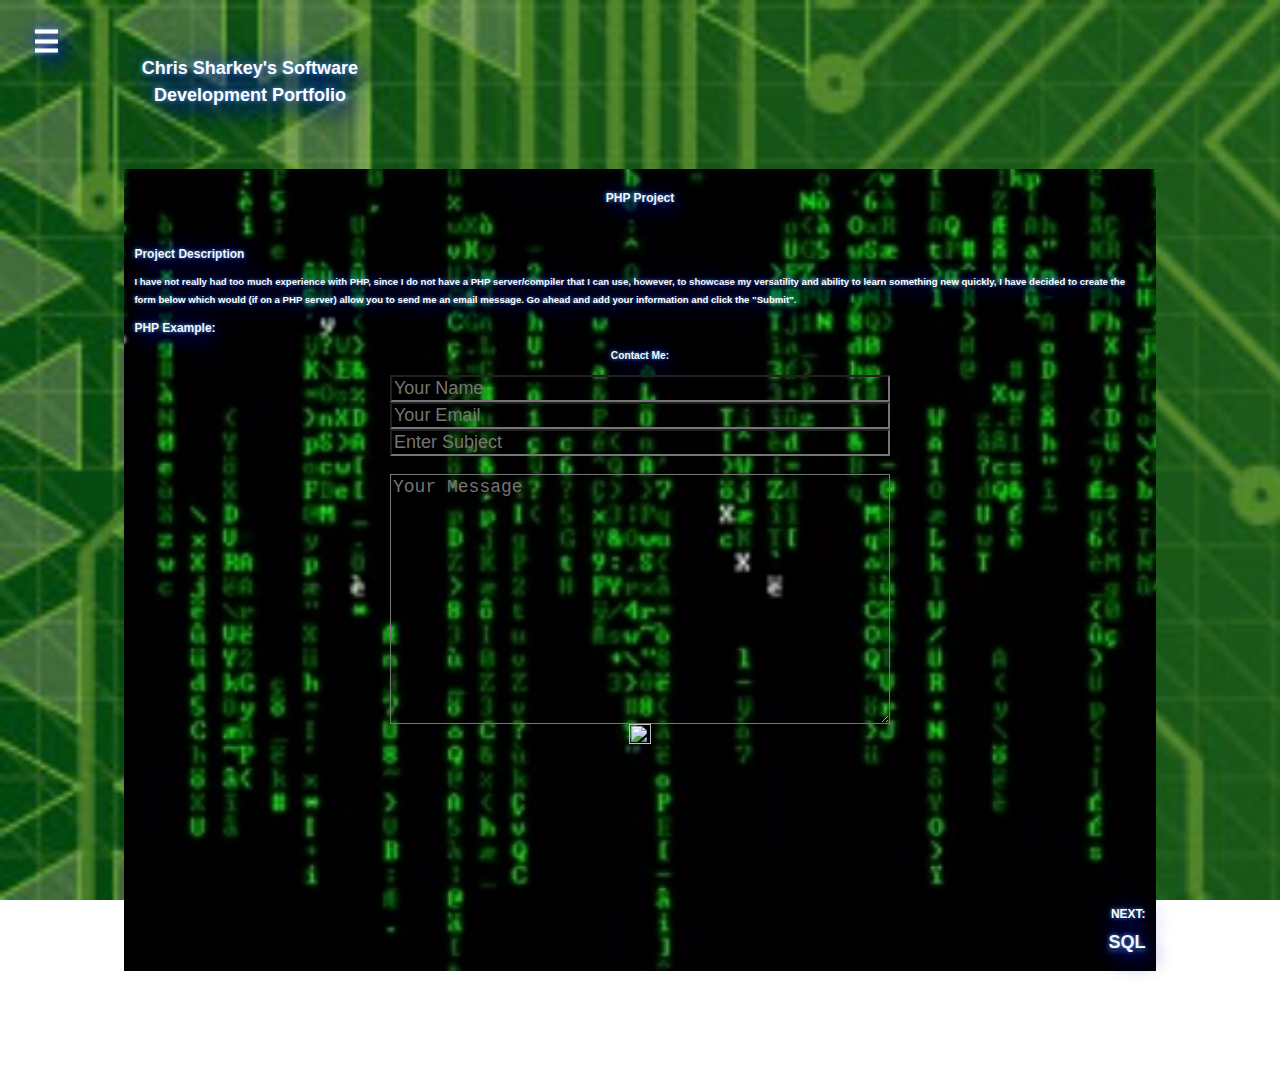
==== php.html @ 78840508 "Uploaded Files" ====
<DOCTYPE! html>
<html lang="en">


</html>

 <head>
        <meta charset="utf-8">
        <meta name="description" content="Sharkey's Software Development Portfolio">
        <!-- <meta name="viewport" content="width=device-width, initial-scale=1.0, maximum-scale= 1.0, user-scalable= 0,"> -->
        <meta name="viewport" content="width=device-width, initial-scale=1.0">
        <meta name="keywords" content="portfolio, software developer, C++, Java, JavaScript, PHP, SQL" />
		
        <title>Chris Sharkey's Software Development Portfolio: PHP Page </title>
        
        <link rel="stylesheet" href="layout.css">
        <link rel="stylesheet" href="sidenav2.css">
        <link rel="stylesheet" href="responsive.css">
		
		<style>
		.error {color: red;}
	    </style>
    
 </head>
 
<body>

	<header id="header">
	
		<nav class="snav-sidenav snav-white snav-animate-left" style="display:none; z-index:5; position:fixed; text-shadow:none;" id="mySidenav">
			<h4><a href="javascript:void(0)" onclick="snav_close()" class="snav-closenav snav-large" style="color:red;">Close ×</a></h4>
				<a href="index.html" target="_self">Home</a>
				<a href="cplusplus.html" target="_self">C++ Project</a>
				<a href="java.html" target="_self">Java Project</a>
				<a href="javascript.html">JavaScript Project</a>
				<!-- <a href="php.html" target="_self">PHP Project</a> -->
				<a href="sql.html" target="_self">SQL Project</a>
				<a href="excelvba.html" target="_self">VBA Project</a>

		</nav>

		<div class="snav-overlay snav-animate-opacity" onclick="snav_close()" style="cursor:pointer" id="myOverlay"></div>

		<div class="snav-container">
		<span class="snav-opennav snav-xxlarge" onclick="snav_open()" style="position: fixed;">☰</span>

		<div class="header">
			<h1>Chris Sharkey's Software Development Portfolio</h1>
		</div> 
		
	</header>
  
	 
     
<script>
function snav_open() {
    document.getElementById("mySidenav").style.display = "block";
    document.getElementById("myOverlay").style.display = "block";
}
function snav_close() {
    document.getElementById("mySidenav").style.display = "none";
    document.getElementById("myOverlay").style.display = "none";
}
</script>
    
            
    <main class="container">
    
        <div>
        <center><h2>PHP Project</h2></center>
        
           <br>
			
       <h2>Project Description</h2>
        
			<p>
			 I have not really had too much experience with PHP, since I do not have a PHP server/compiler that I can use, however, to showcase my versatility and 
			 ability to learn something new quickly, I have decided to create the form below which would (if on a PHP server) allow you to send me an email message.  
			 Go ahead and add your information and click the "Submit".

        
		</div>
		
		<div>
        <h2>PHP Example:</h2>

			
			<div>
			
			<center><h3>Contact Me:</h3></center>
			<center><form action="form_submit.php" method="post">
				<input name="name" type="text" placeholder="Your Name" style="width: 500px; font-size: 18px; color: white; background:transparent;" required><br>
				<input name="email" type="text" placeholder="Your Email" style="width: 500px; font-size: 18px; color: white; background:transparent;" required><br>
				<input name="subject" type="text" placeholder="Enter Subject" style="width: 500px; font-size: 18px; color: white; background:transparent;" required><br><br>
				<textarea name="message" type="text" placeholder="Your Message" style="width: 500px; font-size: 18px; color: white;background:transparent; height: 250px;"  row ="4" required></textarea>
				<br>
				<a href="https://onlinegdb.com/ByF7ELAo4" target="_blank" onclick="submitForm()"><img src="Submit.png" alt="Submit" style="width:15%; height:auto;"></a>
				<!-- <input type="submit" value="SEND MESSAGE" onclick="myFunction()"> -->
			</form></center>
			</div>
<!-- I was thinking about using this function below, but then thought against it as it would require you to copy and paste into web browser -->			
			<script>
			function submitForm() 
			{
			 alert("If on a PHP server an email would be sent to me with the your information and message, however, since not on a PHP server I have linked the 'submit' button to generate this message.  Once you click 'ok' you will be redirected to a page to view the PHP code that would be executed to send the message in the form. ");
			}
			</script>
        </div>
        
        <br><br>
        <div Style="text-align:right">
		NEXT:
		<a href="sql.html" target="_self" alt="SQL Example Link"><h5>SQL</h5> </a>

		</div>
    </main>
    

    </body>
	
    <footer>
        <center>
		<a href="#header"> Back To Top </a>
        </center>
    </footer>
		
</html>
---- layout.css ----
html 
	{
	width: 1920px;
	height: auto;
	-ms-font-size-adjust: 0.58;
	-webkit-font-size-adjust: 0.58;
	overflow-x: hidden;
	font-size: 20px;
	}

html
	{
	background-image: url("background.jpg");
	background-repeat: no-repeat;
	background-attachment: fixed;
	background-size: cover;
	}

body
	{
	max-width: 80%;
	height: auto;
	box-padding: 2%;
	color: #FFFFFF;
	font-weight: bold;
	text-shadow: 10px 10px 20px darkblue, 0px 0px 25px blue, 0px 0px 5px skyblue;
	}

html, body
	{
	font-family: Verdana, sans-serif;
	line-height: 1.5;
	}

header
	{
	max-width: 100%;
	height: auto;
	margin-bottom: 2%;
	padding: 2%;
	display: flex;
	display: -webkit-flex;
	}

footer	
	{
	height: auto;
	max-width: 100%;
	margin: 2%;
	padding: 2%;
	color: yellow;
	text-shadow: 10px 10px 20px darkblue, 0px 0px 25px blue, 0px 0px 5px skyblue;
	text-justify: auto;
	}

footer a
	{
	color: white;
	}
	
footer a:hover
	{
	opacity: .4;
	}

div	
	{
	display: block;
	box-padding: 5%;
	}
	
.container
	{
    margin: auto;
	width: 80%;
	padding: 10px;
	background-image: url("bodybg.jpg");
	background-repeat: no-repeat;
	background-attachment: fixed;
	background-size: cover;
	}
	
img:hover
	{
	border-color: white;
	opacity: .6;
	}

h1	{
	color: #FFFFFF;
	font-size: 250%;
	font-family: Arial, "Time New Roman", "Comic Sans MS";
	font-weight: bolder;
	font-style: underline;
	position: relative;
	text-align: center;
	margin: auto;
	width: 60%;
	padding: 10px;
	text-shadow: 10px 10px 20px darkblue, 0px 0px 25px blue, 0px 0px 5px skyblue;
	text-justify: auto;	
	}

h2
	{
	font-size: 130%;
	text-decoration: none;
	}

h3
	{
	font-size: 115%;
	}


h5
	{
	font-size: 150%;
	}

h6
	{
	font-size:75%;
	}

h2,h3,h5,h6
	{
	color: #F0F8FF;
	font-weight: bold;
	margin: 10px 0;
	}

	
h1 a,h2 a,h3 a,h5 a,h6 a
	{
	font-weight:inherit;
	}
	
h5:hover
	{
	opacity: .4;
	}
---- sidenav2.css ----
.snav-closenav,.snav-opennav
	{
	-webkit-touch-callout:none;
	-webkit-user-select:none;
	-khtml-user-select:none;
	-moz-user-select:none;
	-ms-user-select:none;
	user-select:none;
	}   


.snav-sidenav 
	{
	text-decoration: none;
	}

.snav-opennav
	{
	float: left;
	}

.snav-opennav,.snav-closenav
	{
	color: inherit;
	}

.snav-opennav:hover,.snav-closenav:hover
	{
	cursor: pointer;
	opacity: 0.8;
	}

.snav-sidenav a,.snav-opennav,.snav-closenav
	{
	-webkit-transition: background-color .3s,color .15s,box-shadow .3s,opacity 0.3s,filter 0.3s;
	transition: background-color .3s,color .15s,box-shadow .3s,opacity 0.3s,filter 0.3s;
	}

nav
	{
	display: block;
	}


.snav-sidenav
	{
	max-width: 100%;
	width: 30%;
	max-height: 100%;
	height: 70%;
	background-color: #FFFFFF;
	position: fixed;
	z-index: 1;
	overflow: auto;
	}

h4
	{
	color: #000000;
	background-color: inherit;
	text-align: right;
	font-weight: bolder;
	margin: 10px 0px;
	text-shadow: none;
	}

h4 a
	{
	background-color: #C0C0C0;
	font-weight: inherit;
	text-shadow: none;
	}


.snav-sidenav a
	{
	line-height: 1.75;
	text-decoration: none;
	color: #000000;
	display: block;
	border: 2px solid white;
	border-radius: 5px;
	}

.snav-sidenav a:hover
	{
	color: silver;
	background-color: #000000;
	}

.snav-sidenav a:active
	{
	color: #0000FF;
	}

.snav-container:after
	{
	content: "";
	display: table;
	clear: both;
	}

@media screen and (max-width:600px)
	{
	.snav-navbar a: not(.snav-opennav){float:none; width:100%}
	}
	
@media screen and (max-width:992px)
	{
	.snav-sidenav .snav-collapse{display:none}
	}

@media screen and (min-width:993px)
	{
	.snav-sidenav .snav-collapse{display:block}
	}

.snav-overlay
	{
	position: fixed;
	display: none;
	width: 100%;
	height: 100%;
	top: 0;
	left: 0;
	right: 0;
	bottom: 0;
	background-color: rgba(0,0,0,0.5);
	z-index: 2;
	}

.snav-large
	{
	font-size: 120%;
	}


.snav-xxlarge
	{
	font-size: 250%;
	color: #FFFFFF;
	background-color: rgba(0,0,0,0.2);
	}

.snav-container
	{
	padding: 0 2%;
	}

.snav-animate-opacity
	{
	-webkit-animation: opac 0.8s;
	animation: opac 0.8s;
	}

.snav-animate-left
	{
	position: relative;
	-webkit-animation: animateleft 0.4s;
	animation: animateleft 0.4s;
	}

.snav-white
	{
	color: #FFFFFF;
	background-color: #DCDCDC;
	}

@keyframes animateleft
	{
	0%{left: -300%; opacity: 0}
	100%{left: 0; opacity: 1}
	}
	
@keyframes opac
	{
	0%{opacity: 0}
	100%(opacity: 1}
	}
---- responsive.css ----
@media only screen and (max-width:320px)
{
html, body {font-size: 12px;  line-height: 18px;}

html    {max-width:100%}

body	{max-width: 95%; box-padding: 2%;}

header	{max-width: 100%; margin-bottom: 2%;  padding-bottom: 2%;}

footer	{font-size: 10px; width: 90%; text-shadow: none; word-spacing: 1px;}

footer a {padding: 0;}

h1	{font-size: 150%; padding-top: 5%; text-align: center; line-height: 1.5;}

h2	{font-size: 100%;} 

h3, h4 {font-size: 85%;}

h4	{margin: 2px 0}

p {font-size: 80%}

section {margin-left: 2.5%; margin-right: 2.5%; width: 95%; height: 10%; border: none;}

label	{font-size: 100%; word-break: keep-all }

textarea {font-size: 100%;}

img	{width: 100%; height: auto;}

.form	{max-width: 100%; margin: 0 auto; border: 1px solid #FFFFFF;}

.snav-sidenav {width: 90%; height: 100%}

.snav-container {padding: 0 0;}

.snav-sidenav a {line-height: 2; padding: 1px 0px 1px 6px;}

.logo	{width: 25%; height: auto}

.header	{display: flex-box; display: -webkit-flex-box}

.header-image{height: auto; width: 60%;}

.topic-image {height: auto; width: 30%;}

.sitemap-image {height: auto; width: 20%;}

.footer-image {height: auto; width: 20%; display: inline;}

.header-image, .topic-image{margin: 5%;}

.sprites-image {margin: 5%;}

.codes {width: 80%; margin-left: 10%; margin-right: 10%}

#codelist {padding-right: 15%;}

img:hover{border-color: white;}

}



@media only screen and (min-width:321px) and (max-width:420px)
{
html, body {font-size: 12px;  line-height: 18px;}

html    {max-width:100%}

body	{max-width: 95%; box-padding: 2%;}

header	{max-width: 100%; margin-bottom: 2%;  padding-bottom: 2%;}

footer	{font-size: 10px; width: 90%; text-shadow: none; word-spacing: 1px;}

footer a {padding: 0;}

h1	{font-size: 150%; padding-top: 5%; text-align: center; line-height: 1.5;}

h2	{font-size: 100%;} 

h3, h4 {font-size: 85%;}

h4	{margin: 2px 0}

p {font-size: 80%}

section {margin-left: 2.5%; margin-right: 2.5%; width: 95%; height: 10%; border: none;}

label	{font-size: 100%; word-break: keep-all }

textarea {font-size: 100%;}

img	{width: 100%; height: auto;}

.form	{max-width: 100%; margin: 0 auto; border: 1px solid #FFFFFF;}

.snav-sidenav {width: 90%; height: 100%}

.snav-container {padding: 0 0;}

.snav-sidenav a {line-height: 2; padding: 1px 0px 1px 6px;}

.logo	{width: 25%; height: auto}

.header	{display: flex-box; display: -webkit-flex-box}

.header-image{height: auto; width: 60%;}

.topic-image {height: auto; width: 30%;}

.sitemap-image {height: auto; width: 20%;}

.footer-image {height: auto; width: 20%; display: inline;}

.header-image, .topic-image{margin: 5%;}

.sprites-image {margin: 5%;}

.codes {width: 80%; margin-left: 10%; margin-right: 10%}

#codelist {padding-right: 15%;}

img:hover{border-color: white;}

}


@media only screen and (min-width:421px) and (max-width:767px)
{
html, body {font-size: 12px;  line-height: 18px;}

html    {max-width:100%}

body	{max-width: 95%; box-padding: 2%;}

header	{max-width: 100%; margin-bottom: 2%;  padding-bottom: 2%;}

footer	{font-size: 10px; width: 90%; text-shadow: none; word-spacing: 1px;}

footer a {padding: 0;}

h1	{font-size: 150%; padding-top: 5%; text-align: center; line-height: 1.5;}

h2	{font-size: 100%;} 

h3, h4 {font-size: 85%;}

h4	{margin: 2px 0}

p {font-size: 80%}

section {margin-left: 2.5%; margin-right: 2.5%; width: 95%; height: 10%; border: none;}

label	{font-size: 100%; word-break: keep-all }

textarea {font-size: 100%;}

img	{width: 100%; height: auto;}

.form	{max-width: 100%; margin: 0 auto; border: 1px solid #FFFFFF;}

.snav-sidenav {width: 90%; height: 100%}

.snav-container {padding: 0 0;}

.snav-sidenav a {line-height: 2; padding: 1px 0px 1px 6px;}

.logo	{width: 25%; height: auto}

.header	{display: flex-box; display: -webkit-flex-box}

.header-image{height: auto; width: 60%;}

.topic-image {height: auto; width: 30%;}

.sitemap-image {height: auto; width: 20%;}

.footer-image {height: auto; width: 20%; display: inline;}

.header-image, .topic-image{margin: 5%;}

.sprites-image {margin: 5%;}

.codes {width: 80%; margin-left: 10%; margin-right: 10%}

#codelist {padding-right: 15%;}

img:hover{border-color: white;}

}


@media only screen and (min-width:768px) and (max-width:1023px)
{
html    {max-width:100%}

body	{max-width: 100%; box-padding: 2%;}

header	{max-width: 100%; margin-bottom: 2%;  padding-bottom: 2%;}

iframe, object {width: 90%; height: 40%;}

section {margin-left: 40%; width: 60%; height: auto}

.snav-sidenav {width: 40%; height: 100%}

}


@media only screen and (min-width:1024px) and (max-width:1279px)
{
html    {max-width:100%}

body	{max-width: 100%; box-padding: 2%;}

header	{max-width: 100%; margin-bottom: 2%;  padding-bottom: 2%;}

iframe, object {width: 90%; height: 40%;}

section {margin-left: 40%; width: 60%; height: auto}

.snav-sidenav {width: 40%; height: 100%}

}



@media only screen and (min-width:1280px) and (max-width:1359px)
{
html, body {font-size: 12px;  line-height: 18px;}

html    {max-width:100%}

body	{max-width: 100%; box-padding: 2%;}

header	{max-width: 100%; margin-bottom: 2%;  padding-bottom: 2%;}

footer	{font-size: 10px; width: 90%; text-shadow: none; word-spacing: 1px;}

footer a {padding: 0;}

h1	{font-size: 150%; padding-top: 5%; text-align: center; line-height: 1.5;}

h2	{font-size: 100%;} 

h3, h4 {font-size: 85%;}

h4	{margin: 2px 0}

p {font-size: 80%}

section {margin-left: 2.5%; margin-right: 2.5%; width: 95%; height: 10%; border: none;}

label	{font-size: 100%; word-break: keep-all }

textarea {font-size: 100%;}

img	{width: 100%; height: auto;}

.form	{max-width: 100%; margin: 0 auto; border: 1px solid #FFFFFF;}

.snav-sidenav {width: 90%; height: 100%}

.snav-container {padding: 0 0;}

.snav-sidenav a {line-height: 2; padding: 1px 0px 1px 6px;}

.logo	{width: 25%; height: auto}

.header	{display: flex-box; display: -webkit-flex-box}

.header-image{height: auto; width: 60%;}

.topic-image {height: auto; width: 30%;}

.sitemap-image {height: auto; width: 20%;}

.footer-image {height: auto; width: 20%; display: inline;}

.header-image, .topic-image{margin: 5%;}

.sprites-image {margin: 5%;}

.codes {width: 80%; margin-left: 10%; margin-right: 10%}

#codelist {padding-right: 15%;}

img:hover{border-color: white;}

}
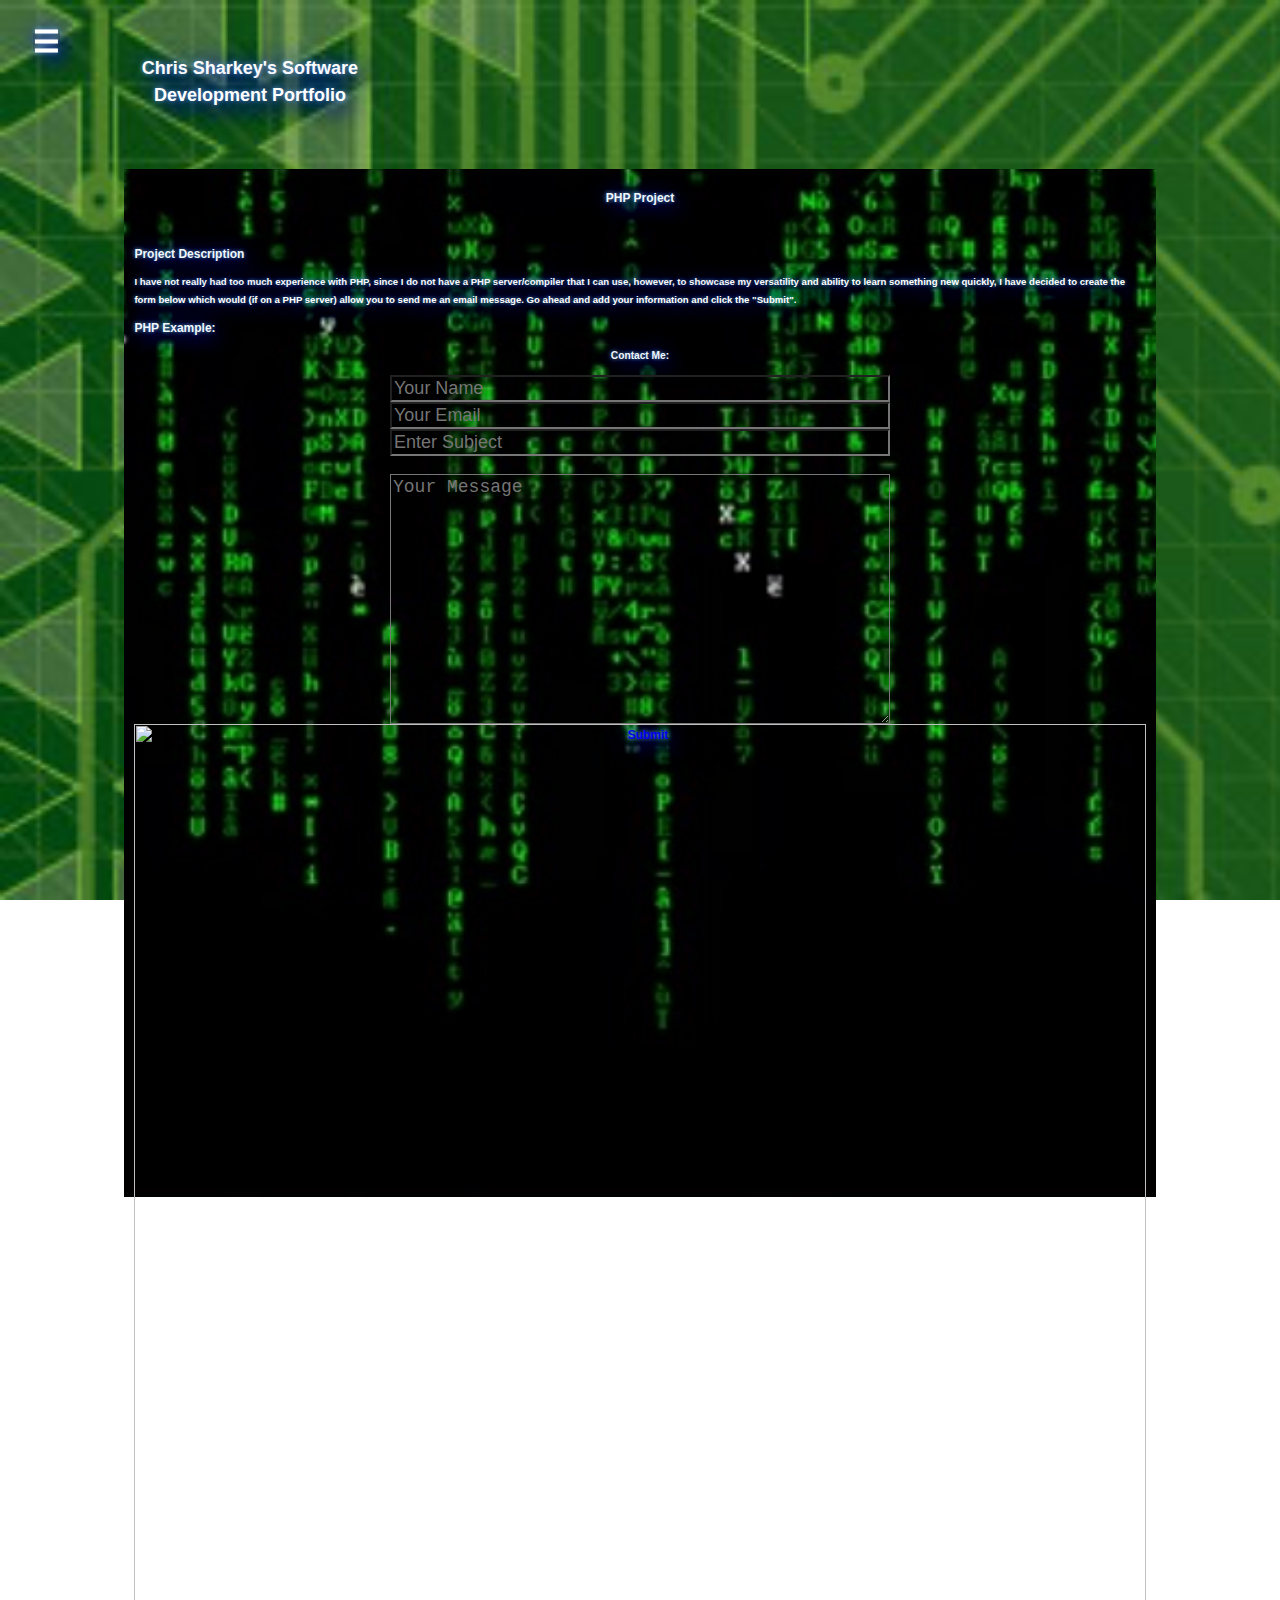
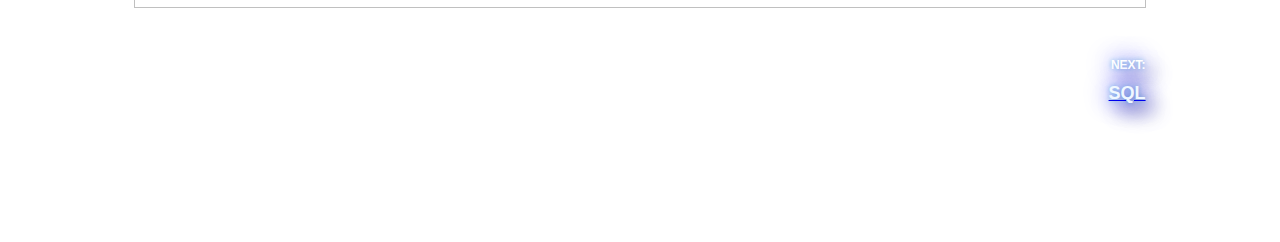
==== commit 1a699bf2: "Updated File" ====
--- a/php.html
+++ b/php.html
@@ -94,7 +94,7 @@
 				<input name="subject" type="text" placeholder="Enter Subject" style="width: 500px; font-size: 18px; color: white; background:transparent;" required><br><br>
 				<textarea name="message" type="text" placeholder="Your Message" style="width: 500px; font-size: 18px; color: white;background:transparent; height: 250px;"  row ="4" required></textarea>
 				<br>
-				<a href="https://onlinegdb.com/ByF7ELAo4" target="_blank" onclick="submitForm()"><img src="Submit.png" alt="Submit" style="width:15%; height:auto;"></a>
+				<a href="https://onlinegdb.com/ByF7ELAo4" target="_blank" onclick="submitForm()"><img src="Submit.png" alt="Submit"></a>
 				<!-- <input type="submit" value="SEND MESSAGE" onclick="myFunction()"> -->
 			</form></center>
 			</div>
@@ -124,4 +124,4 @@
         </center>
     </footer>
 		
-</html>+</html>
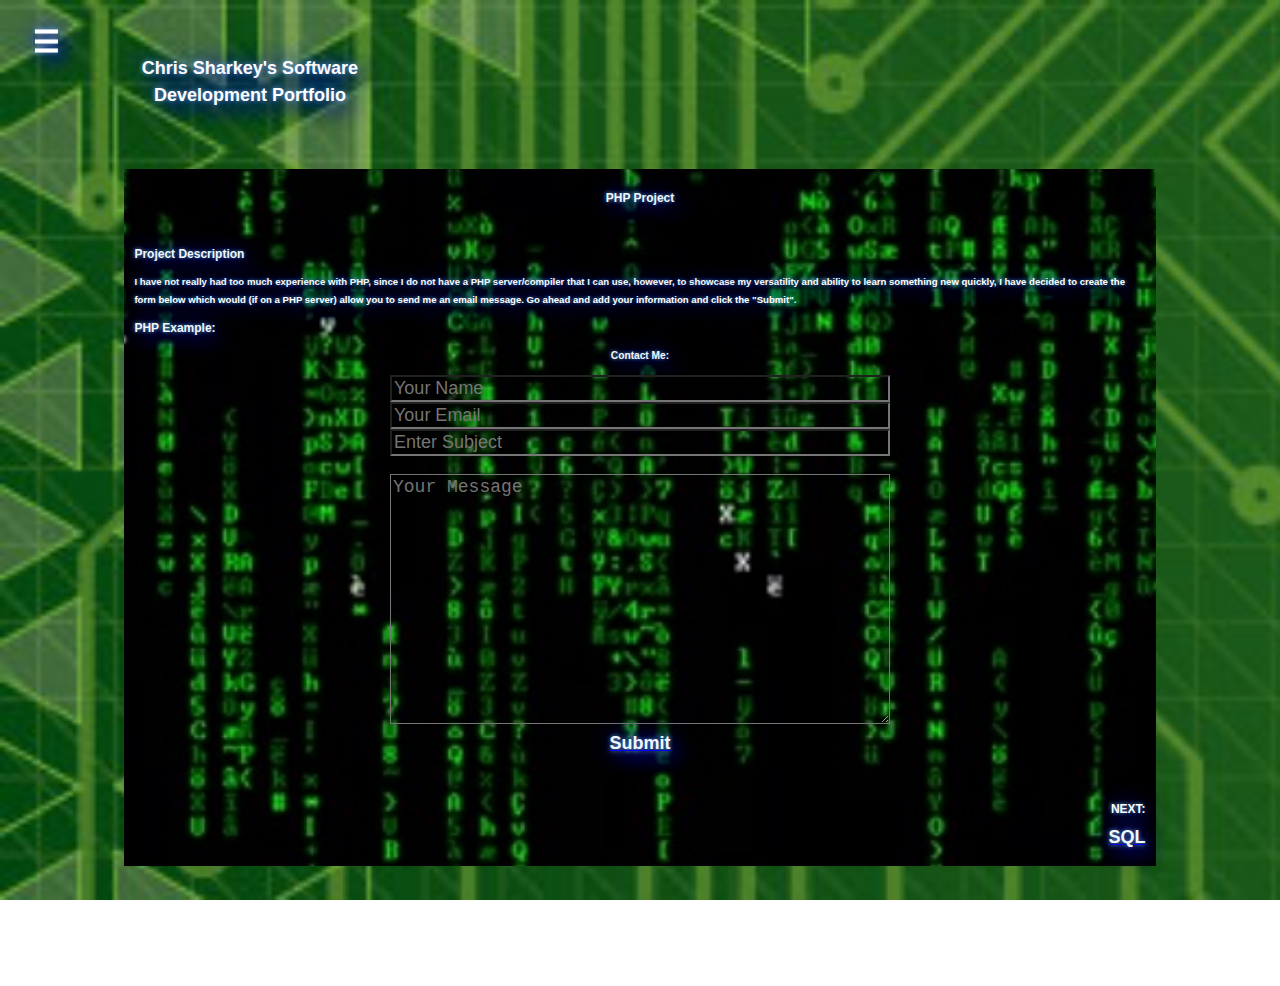
==== commit 1c6b9c73: "Removed Submit Button Image" ====
--- a/php.html
+++ b/php.html
@@ -94,7 +94,7 @@
 				<input name="subject" type="text" placeholder="Enter Subject" style="width: 500px; font-size: 18px; color: white; background:transparent;" required><br><br>
 				<textarea name="message" type="text" placeholder="Your Message" style="width: 500px; font-size: 18px; color: white;background:transparent; height: 250px;"  row ="4" required></textarea>
 				<br>
-				<a href="https://onlinegdb.com/ByF7ELAo4" target="_blank" onclick="submitForm()"><img src="Submit.png" alt="Submit"></a>
+				<a href="https://onlinegdb.com/ByF7ELAo4" target="_blank" onclick="submitForm()"><h5>Submit</h5></a>
 				<!-- <input type="submit" value="SEND MESSAGE" onclick="myFunction()"> -->
 			</form></center>
 			</div>
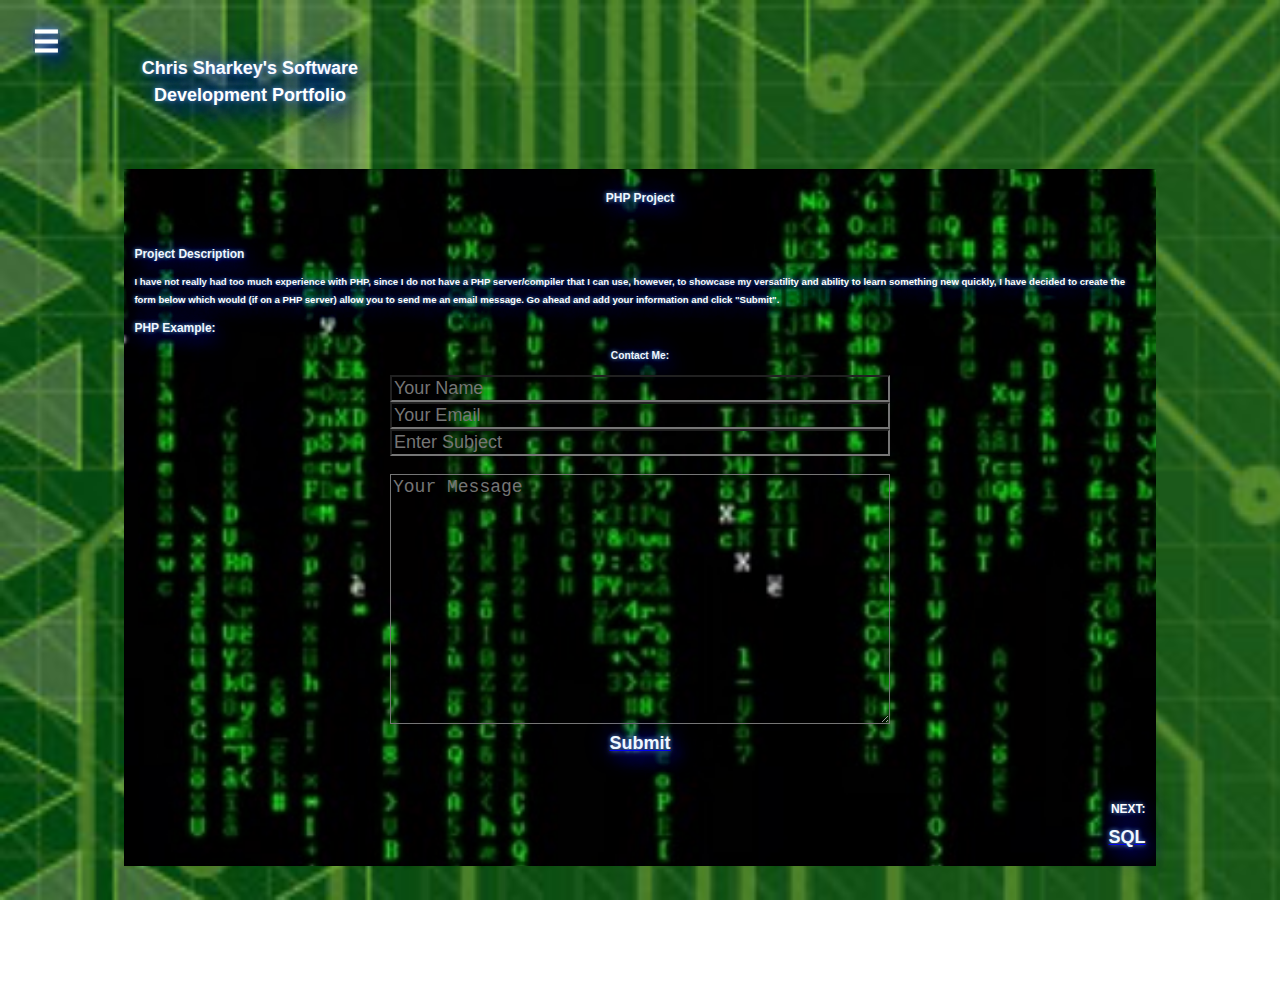
==== commit 0b15a691: "Uploaded PHP html file" ====
--- a/php.html
+++ b/php.html
@@ -76,7 +76,7 @@
 			<p>
 			 I have not really had too much experience with PHP, since I do not have a PHP server/compiler that I can use, however, to showcase my versatility and 
 			 ability to learn something new quickly, I have decided to create the form below which would (if on a PHP server) allow you to send me an email message.  
-			 Go ahead and add your information and click the "Submit".
+			 Go ahead and add your information and click "Submit".
 
         
 		</div>
@@ -94,7 +94,7 @@
 				<input name="subject" type="text" placeholder="Enter Subject" style="width: 500px; font-size: 18px; color: white; background:transparent;" required><br><br>
 				<textarea name="message" type="text" placeholder="Your Message" style="width: 500px; font-size: 18px; color: white;background:transparent; height: 250px;"  row ="4" required></textarea>
 				<br>
-				<a href="https://onlinegdb.com/ByF7ELAo4" target="_blank" onclick="submitForm()"><h5>Submit</h5></a>
+				<a href="https://onlinegdb.com/ByF7ELAo4" target="_blank" alt="submit"onclick="submitForm()"><h5>Submit</h5></a>
 				<!-- <input type="submit" value="SEND MESSAGE" onclick="myFunction()"> -->
 			</form></center>
 			</div>
@@ -102,7 +102,7 @@
 			<script>
 			function submitForm() 
 			{
-			 alert("If on a PHP server an email would be sent to me with the your information and message, however, since not on a PHP server I have linked the 'submit' button to generate this message.  Once you click 'ok' you will be redirected to a page to view the PHP code that would be executed to send the message in the form. ");
+			 alert("If on a PHP server an email would be sent to me with the your information and message, however, since not on a PHP server I have linked 'submit' to generate this message.  Once you click 'ok' you will be redirected to a page to view the PHP code that would be executed to send the message in the form. ");
 			}
 			</script>
         </div>
@@ -110,7 +110,7 @@
         <br><br>
         <div Style="text-align:right">
 		NEXT:
-		<a href="sql.html" target="_self" alt="SQL Example Link"><h5>SQL</h5> </a>
+		<a href="sql.html" target="_self" alt="SQL Example Link"><h5>SQL</h5></a>
 
 		</div>
     </main>
@@ -124,4 +124,4 @@
         </center>
     </footer>
 		
-</html>
+</html>